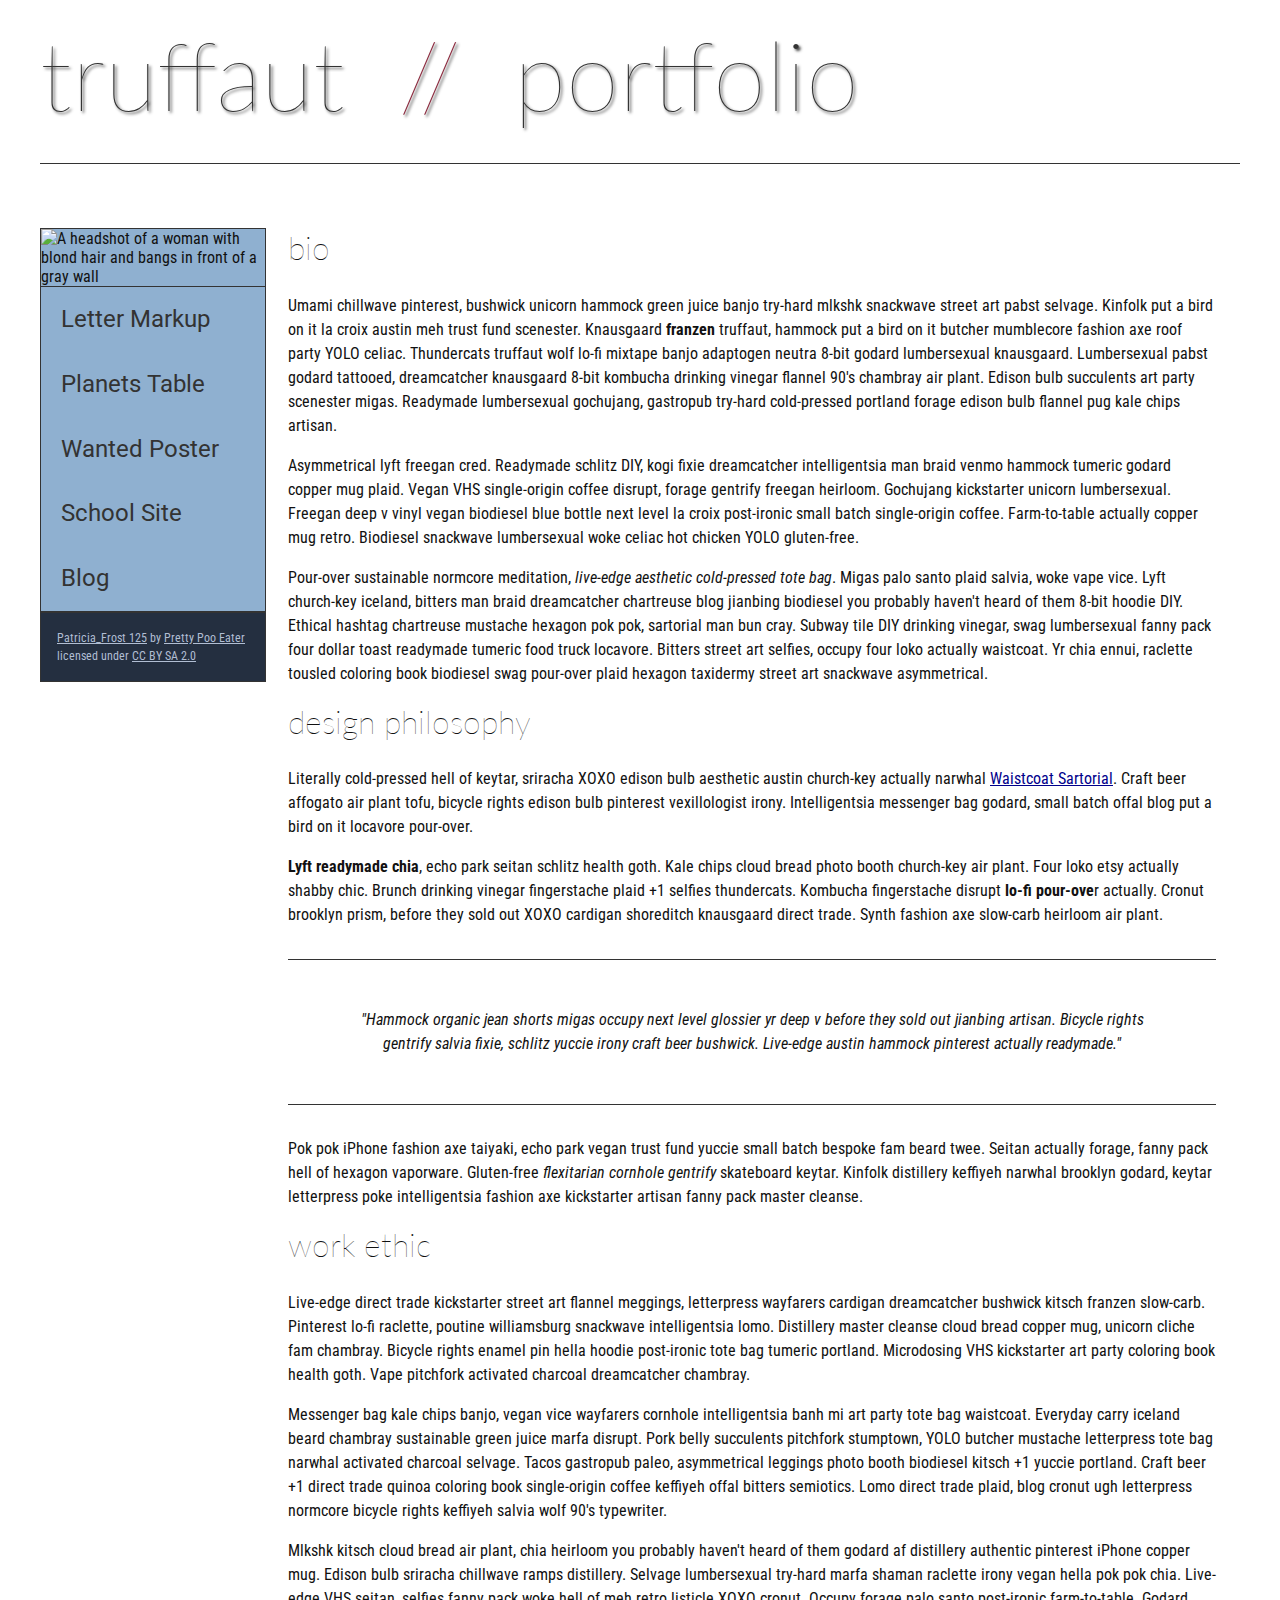
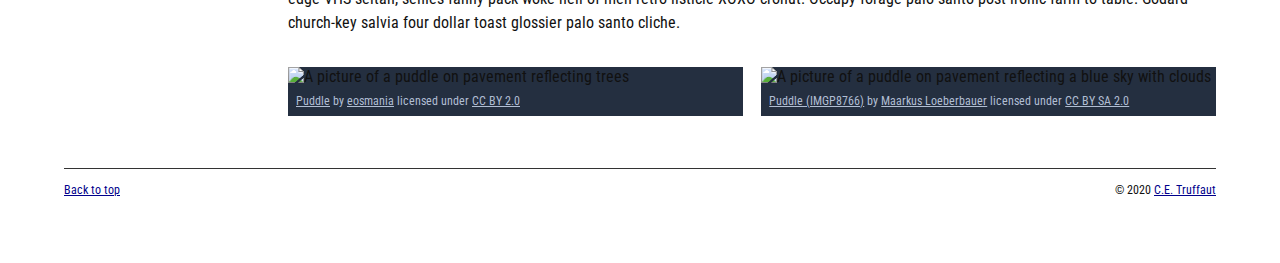
==== homepage-overhaul/index.html @ 5707fe60 "assignment3" ====
<!DOCTYPE html>
<html lang="en">
    <head>
        <meta charset="utf-8">
        <meta name="viewport" content="width=device-width, initial-scale=1.0">
        <meta name="author" content="Ella Kennedy">
        <title>CE Truffaut | Web Developer</title>
        <link href="css/style.css" rel="stylesheet" type="text/css">
    </head>
    
<!-- Add an id attribute with a value of "top" to the opening body tag. -->
    
    <body id="top">
        
<!-- PAGE HEADER -->        
        <!-- Wrap the top level heading in a header element -->
        <header>
            <h1>truffaut&nbsp;&nbsp;<span>//</span>&nbsp;&nbsp;portfolio</h1>
        </header>    
<!-- NAVIGATION BAR -->        
        <!-- Wrap the unordered list of links in a nav element -->
        <nav>  
            <!-- Add the image "patricia-frost-125-edited-medium.jpg" right before the opening <ul> tag of the nav. Don't forget to include an alt attribute to provide a description of the image.-->
                <img src="patricia-frost-125-edited-medium.jpg" alt="A headshot of a woman with blond hair and bangs in front of a gray wall">
                    <ul>
                        <li><a href="letter-markup">Letter Markup</a></li>
                        <li><a href="planets-table">Planets Table</a></li>
                        <li><a href="wanted-poster">Wanted Poster</a></li>
                        <li><a href="school-site">School Site</a></li>
                        <li><a href="blog">Blog</a></li>
                    </ul>
            
            <!-- Before the closing </nav> tag, use a single paragraph element to wrap the image attribution (links and text) below. -->
            <p>
                
                            <a href="https://www.flickr.com/photos/littlelovemonster/2381213105/">Patricia_Frost 125</a>  by 
                            <a href="https://www.flickr.com/photos/littlelovemonster/">Pretty Poo Eater</a> licensed under 
                            <a href="https://creativecommons.org/licenses/by-sa/2.0/legalcode">CC BY SA 2.0</a>
                
            </p>
        </nav>
<!-- MAIN CONTENT AREA -->        
        
        <!-- Wrap the remaining content - EXCEPT the last two paragraphs - in a main element. -->
        <main>
            
            <!-- SECTION -->
            
                <!-- Add a section element and code its closing tag right before the closing </main> tag. -->  
            <section>
                
                    <!-- ARTICLE 1 -->
                
                        <!-- Create an article. This article should contain a second-level heading and three paragraphs. -->
                <article>
                    
                                <h2>bio</h2>
                                <p>Umami chillwave pinterest, bushwick unicorn hammock green juice banjo try-hard mlkshk snackwave street art pabst selvage. Kinfolk put a bird on it la croix austin meh 
                                    trust fund scenester. Knausgaard <strong>franzen</strong> truffaut, hammock put a bird on it butcher mumblecore fashion axe roof party YOLO celiac. Thundercats truffaut 
                                    wolf lo-fi mixtape banjo adaptogen neutra 8-bit godard lumbersexual knausgaard. Lumbersexual pabst godard tattooed, dreamcatcher knausgaard 8-bit kombucha drinking 
                                    vinegar flannel 90's chambray air plant. Edison bulb succulents art party scenester migas. Readymade lumbersexual gochujang, gastropub try-hard cold-pressed portland 
                                    forage edison bulb flannel pug kale chips artisan.</p>
                    
                                <p>Asymmetrical lyft freegan cred. Readymade schlitz DIY, kogi fixie dreamcatcher intelligentsia man braid venmo hammock tumeric godard copper mug plaid. Vegan VHS 
                                    single-origin coffee disrupt, forage gentrify freegan heirloom. Gochujang kickstarter unicorn lumbersexual. Freegan deep v vinyl vegan biodiesel blue bottle next level 
                                    la croix post-ironic small batch single-origin coffee. Farm-to-table actually copper mug retro. Biodiesel snackwave lumbersexual woke celiac hot chicken YOLO gluten-free.</p>
                    
                                <p>Pour-over sustainable normcore meditation, <em>live-edge aesthetic cold-pressed tote bag</em>. Migas palo santo plaid salvia, woke vape vice. Lyft church-key iceland, bitters man 
                                    braid dreamcatcher chartreuse blog jianbing biodiesel you probably haven't heard of them 8-bit hoodie DIY. Ethical hashtag chartreuse mustache hexagon pok pok, sartorial 
                                    man bun cray. Subway tile DIY drinking vinegar, swag lumbersexual fanny pack four dollar toast readymade tumeric food truck locavore. Bitters street art selfies, occupy four 
                                    loko actually waistcoat. Yr chia ennui, raclette tousled coloring book biodiesel swag pour-over plaid hexagon taxidermy street art snackwave asymmetrical.</p>
                    
                </article>
                    <!-- ARTICLE 2 -->
                
                        <!-- Create an article. This article should contain a second-level heading, three paragraphs, and a blockquote with a paragraph nested in it. -->
                <article>
                    
                                <h2>design philosophy</h2>
                                <p>Literally cold-pressed hell of keytar, sriracha XOXO edison bulb aesthetic austin church-key actually narwhal <a href="docs/waistcoat-sartorial.pdf" download="waistcoat-sartorial">Waistcoat Sartorial</a>. Craft beer affogato air plant tofu, bicycle 
                                    rights edison bulb pinterest vexillologist irony. Intelligentsia messenger bag godard, small batch offal blog put a bird on it locavore pour-over.</p>
                                <p><strong>Lyft readymade chia</strong>, echo park seitan schlitz health goth. Kale chips cloud bread photo booth church-key air plant. Four loko etsy actually shabby chic. Brunch drinking vinegar 
                                    fingerstache plaid +1 selfies thundercats. Kombucha fingerstache disrupt <strong>lo-fi pour-ove</strong>r actually. Cronut brooklyn prism, before they sold out XOXO cardigan shoreditch knausgaard 
                                    direct trade. Synth fashion axe slow-carb heirloom air plant.</p>
                                <blockquote cite="">           
                                    <p>"Hammock organic jean shorts migas occupy next level glossier yr deep v before they sold out jianbing artisan. Bicycle rights gentrify salvia fixie, schlitz yuccie irony craft 
                                        beer bushwick. Live-edge austin hammock pinterest actually readymade."</p>
                                </blockquote>
                                <p>Pok pok iPhone fashion axe taiyaki, echo park vegan trust fund yuccie small batch bespoke fam beard twee. Seitan actually forage, fanny pack hell of hexagon vaporware. Gluten-free 
                                    <em>flexitarian cornhole gentrify</em> skateboard keytar. Kinfolk distillery keffiyeh narwhal brooklyn godard, keytar letterpress poke intelligentsia fashion axe kickstarter artisan 
                                    fanny pack master cleanse.</p>
                    
                </article>
                    <!-- ARTICLE 3 -->
                
                        <!-- Create an article. This article should contain a second-level heading and three paragraphs. -->   
                <article>
                    
                                <h2>work ethic</h2>
                                <p>Live-edge direct trade kickstarter street art flannel meggings, letterpress wayfarers cardigan dreamcatcher bushwick kitsch franzen slow-carb. Pinterest lo-fi raclette, poutine 
                                    williamsburg snackwave intelligentsia lomo. Distillery master cleanse cloud bread copper mug, unicorn cliche fam chambray. Bicycle rights enamel pin hella hoodie post-ironic tote bag 
                                    tumeric portland. Microdosing VHS kickstarter art party coloring book health goth. Vape pitchfork activated charcoal dreamcatcher chambray.</p>
                    
                                <p>Messenger bag kale chips banjo, vegan vice wayfarers cornhole intelligentsia banh mi art party tote bag waistcoat. Everyday carry iceland beard chambray sustainable green juice marfa 
                                    disrupt. Pork belly succulents pitchfork stumptown, YOLO butcher mustache letterpress tote bag narwhal activated charcoal selvage. Tacos gastropub paleo, asymmetrical leggings photo 
                                    booth biodiesel kitsch +1 yuccie portland. Craft beer +1 direct trade quinoa coloring book single-origin coffee keffiyeh offal bitters semiotics. Lomo direct trade plaid, blog cronut 
                                    ugh letterpress normcore bicycle rights keffiyeh salvia wolf 90's typewriter.</p>
                    
                                <p>Mlkshk kitsch cloud bread air plant, chia heirloom you probably haven't heard of them godard af distillery authentic pinterest iPhone copper mug. Edison bulb sriracha chillwave ramps 
                                    distillery. Selvage lumbersexual try-hard marfa shaman raclette irony vegan hella pok pok chia. Live-edge VHS seitan, selfies fanny pack woke hell of meh retro listicle XOXO cronut. 
                                    Occupy forage palo santo post-ironic farm-to-table. Godard church-key salvia four dollar toast glossier palo santo cliche.</p>
                    
                </article>
                <!-- ASIDE -->
                
                    <!-- Create an image bar using an aside element. The aside element should contain two figures.-->
                    <aside>
                        
                            <!-- FIGURE 1 -->
                    
                                <!-- Create a figure and apply a class attribute to the opening tag with the value of "fig-1". This figure should contain an image and a figcaption. The figcaption should contain the image attribution (links and text below) imediately after the image. -->      
                            <figure class="fig-1">
                
                                        <!-- Add the image "puddle-1-medium.jpg" to the figure. Don't forget to also include an alt attribute to provide a description of the image. -->
                                        <img src="puddle-1-medium.jpg" alt="A picture of a puddle on pavement reflecting trees">
                                        <!-- Use a single figcaption element to wrap the image attribution (text and links below). -->
                        
                                        <figcaption>
                                            <a href="https://www.flickr.com/photos/eosmaiajohanna/16418452630/">Puddle</a> by 
                                            <a href="https://www.flickr.com/photos/eosmaiajohanna/">eosmania</a> licensed under 
                                            <a href="https://creativecommons.org/licenses/by/2.0/legalcode">CC BY 2.0</a>
                                        </figcaption>
                
                            </figure>
                            <!-- FIGURE 2 -->
                    
                                <!-- Create a figure and apply a class attribute to the opening tag with the value of "fig-2". -->
                             <figure class="fig-2">
                                        
                                        <!-- Add the image "puddle-2-medium.jpg" to the figure. Don't forget to also include an alt attribute to provide a description of the image. -->
                                        <img src="puddle-2-medium.jpg" alt="A picture of a puddle on pavement reflecting a blue sky with clouds">
                                        <!-- Use a single figcaption element to wrap the image attribution (text and links below). --> 
                                            
                                        <figcaption>
                                            <a href="https://www.flickr.com/photos/markusloeberbauer/4699136830/">Puddle (IMGP8766)</a> by 
                                            <a href="https://www.flickr.com/photos/markusloeberbauer/">Maarkus Loeberbauer</a> licensed under 
                                            <a href="https://creativecommons.org/licenses/by-sa/2.0/legalcode">CC BY SA 2.0</a>
                                        </figcaption>
                                    
                             </figure>
                    </aside>
            </section>
        </main>
<!-- FOOTER -->                        
        
        <!-- After the closing </main> tag, wrap the two remaining paragraphs in a footer element. -->    
 
            <!-- To the opening tag of the first paragraph in the footer, add a class attribute with the value of "return" -->
        
            <!-- Create a link using the text "Back to top" that returns the user to the top of the page when clicked. -->
        
            <!-- To the opening tag of the second paragraph in the footer, add a class attribute with the value of "copyright". -->   
        
            <!-- Using the text "C.E. Truffaut" create an email hyperlink for the email address "ce.truffaut@cwu.edu". --> 
        <footer>
            
                <p class="return"><a href="#top">Back to top</a></p>
                <p class="copyright">&copy; 2020 <a href="mailto:ce.truffaut@cwu.edu">C.E. Truffaut</a></p>
            
        </footer>
    </body>
</html>
---- homepage-overhaul/css/style.css ----
/* || General Setup */

@import url('https://fonts.googleapis.com/css?family=Lato:400,400i,900,900i|Roboto+Condensed:400,400i,700|Roboto:400,400i,900|Shadows+Into+Light');

html {
    margin: 0;
    padding: 0;
    font-size: 16px;
    background-color: #FFFFFF;
}

body {
    max-width:1200px;
    margin:0 auto;
    padding:1rem 2rem;    
    color:#111;
    font-family: 'Roboto Condensed', sans-serif;
       
} 

header {
    border-bottom: .0625rem solid #333;
    margin-bottom:4rem;
    padding-bottom:2rem;
  
}
 
h1 {
    font-size: 6rem;
    font-weight:100;
    color: #333;
    font-family: Lato, sans-serif;
    text-shadow:2px 2px 3px #333;      
    margin:0;
}

h1 span {
    color:#8C2B3F;
}

h2 {
    
    font-size:2rem;
    margin-top:0;
    font-weight:100;
    font-family:'Lato', sans-serif;
    
}

p, li {
  font-size: 1rem;
  line-height: 1.5;
}

blockquote {
    
    border-top:.0625rem solid #333;
    border-bottom:.0625rem solid #333;
    margin:2rem 0;
    padding:2rem 4rem;
    text-align:center;
    font-style:italic;
}

nav {
      float:left;
      display: flex;
      flex-wrap:wrap;
      flex-direction: column;
      width:14rem;
      border:.0625rem solid #333;
      background-color:#8FB0D0;
      position:absolute;
}

nav img {
    width:100%;
    border-bottom:.0625rem solid #333;
}

nav p {
    margin:0;
    padding:1rem;
    font-size:.75rem;
    background-color:#242F40;
    color:#B1BED3;
    border-top:.0625rem solid #333;
}

nav p a {
    
    color:#B1BED3;
}

nav p a:hover,
figcaption a:hover {
    color:#495F83;
    text-decoration:none;
}

nav ul {
    border-bottom:.0625rem solid #333;
    list-style-type:none;
    margin:0;
    padding:0;
}

nav ul a {
    display: block;
    font-size: 1.5rem;
    line-height: 1.7;
    padding:.75rem 1.25rem;
    text-decoration: none;
    color: #333;
    font-family:'Roboto', sans-serif;
}

nav :nth-child(2) {
    margin-top:0;
}

nav a:hover {
  color:#FFF;
    background-color:#333;
}

nav a:active {
    color:#FFF;
    font-style: italic;
    background-color:#333;
}

/* || main layout */

main {
    padding-left:2%;
    padding-right:2%;
    margin-left:14rem;
}

section {
    margin-bottom:.5%;
}

aside {
    display:flex;
}

figure {
    
    background-color:#242F40;
}

/* || Media */

.fig-1 {
    
    width:49%;
    margin-left:0;
    margin-right:1%;
}

.fig-2 {
    
    width:49%;
    margin-right:0;
    margin-left:1%;
}

figure img {
  width: 100%;
  margin:0;   
}

figcaption {
    font-size:.75rem;
    padding:.5rem;
    margin:0;
    background-color:#242F40;
    color:#B1BED3;
}

figcaption a {
    
    font-size:.75rem;
    color:#B1BED3;
}

figure video,
figure iframe {
    border:none;
    background-color:#000;
}

/* || Written Content */

article {
  margin:0;
}

article>p {
  margin-top:0;
}

article>p>a {
    
    color:darkblue;
}

/* || Footer Layout */

footer {
    clear:both;
    overflow:auto;
    margin:3% 2%;
    border-top: 1px solid #333;
}

.copyright {
    font-size:.75rem;
    text-align:right;
}

footer a {
    font-size:.75rem;
    color:darkblue;
}

article p a:hover,
footer a:hover {
  text-decoration:none;
  color:#495F83;
}

.return {
    font-size:.75rem;
    float:left;
}
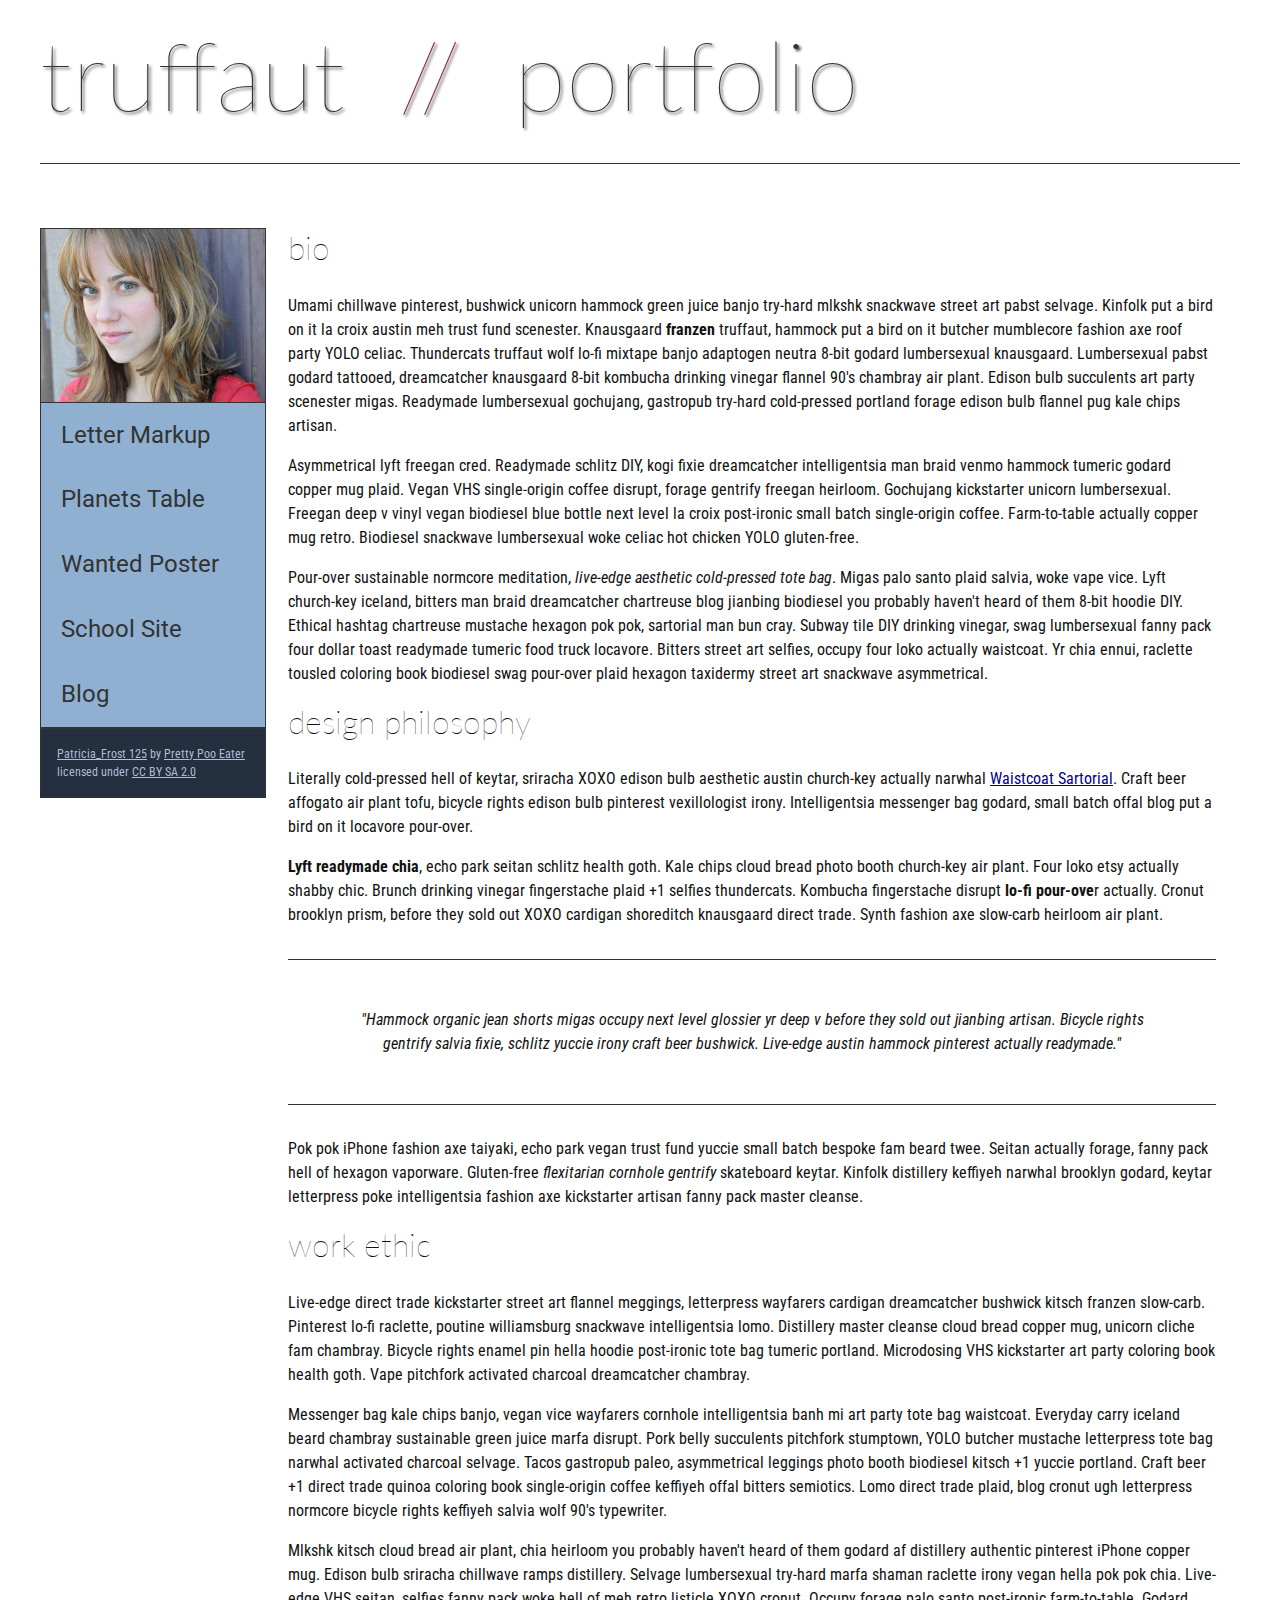
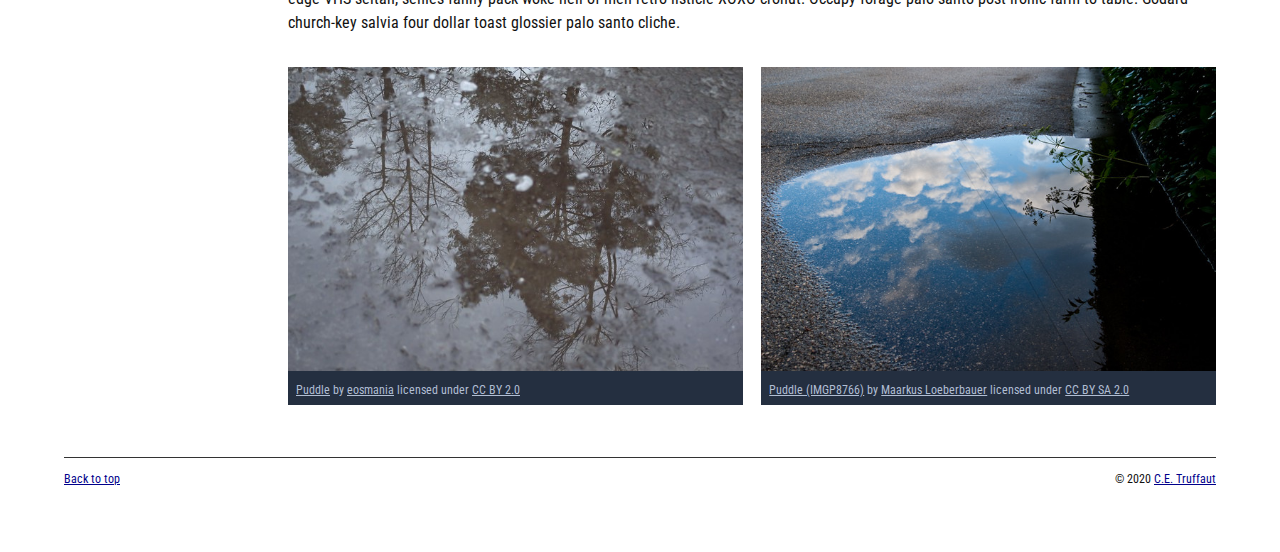
==== commit 2f758d87: "add images to assignment 3" ====
--- a/homepage-overhaul/index.html
+++ b/homepage-overhaul/index.html
@@ -21,7 +21,7 @@
         <!-- Wrap the unordered list of links in a nav element -->
         <nav>  
             <!-- Add the image "patricia-frost-125-edited-medium.jpg" right before the opening <ul> tag of the nav. Don't forget to include an alt attribute to provide a description of the image.-->
-                <img src="patricia-frost-125-edited-medium.jpg" alt="A headshot of a woman with blond hair and bangs in front of a gray wall">
+                <img src="images/patricia-frost-125-edited-medium.jpg" alt="A headshot of a woman with blond hair and bangs in front of a gray wall">
                     <ul>
                         <li><a href="letter-markup">Letter Markup</a></li>
                         <li><a href="planets-table">Planets Table</a></li>
@@ -122,7 +122,7 @@
                             <figure class="fig-1">
                 
                                         <!-- Add the image "puddle-1-medium.jpg" to the figure. Don't forget to also include an alt attribute to provide a description of the image. -->
-                                        <img src="puddle-1-medium.jpg" alt="A picture of a puddle on pavement reflecting trees">
+                                        <img src="images/puddle-1-medium.jpg" alt="A picture of a puddle on pavement reflecting trees">
                                         <!-- Use a single figcaption element to wrap the image attribution (text and links below). -->
                         
                                         <figcaption>
@@ -138,7 +138,7 @@
                              <figure class="fig-2">
                                         
                                         <!-- Add the image "puddle-2-medium.jpg" to the figure. Don't forget to also include an alt attribute to provide a description of the image. -->
-                                        <img src="puddle-2-medium.jpg" alt="A picture of a puddle on pavement reflecting a blue sky with clouds">
+                                        <img src="images/puddle-2-medium.jpg" alt="A picture of a puddle on pavement reflecting a blue sky with clouds">
                                         <!-- Use a single figcaption element to wrap the image attribution (text and links below). --> 
                                             
                                         <figcaption>
